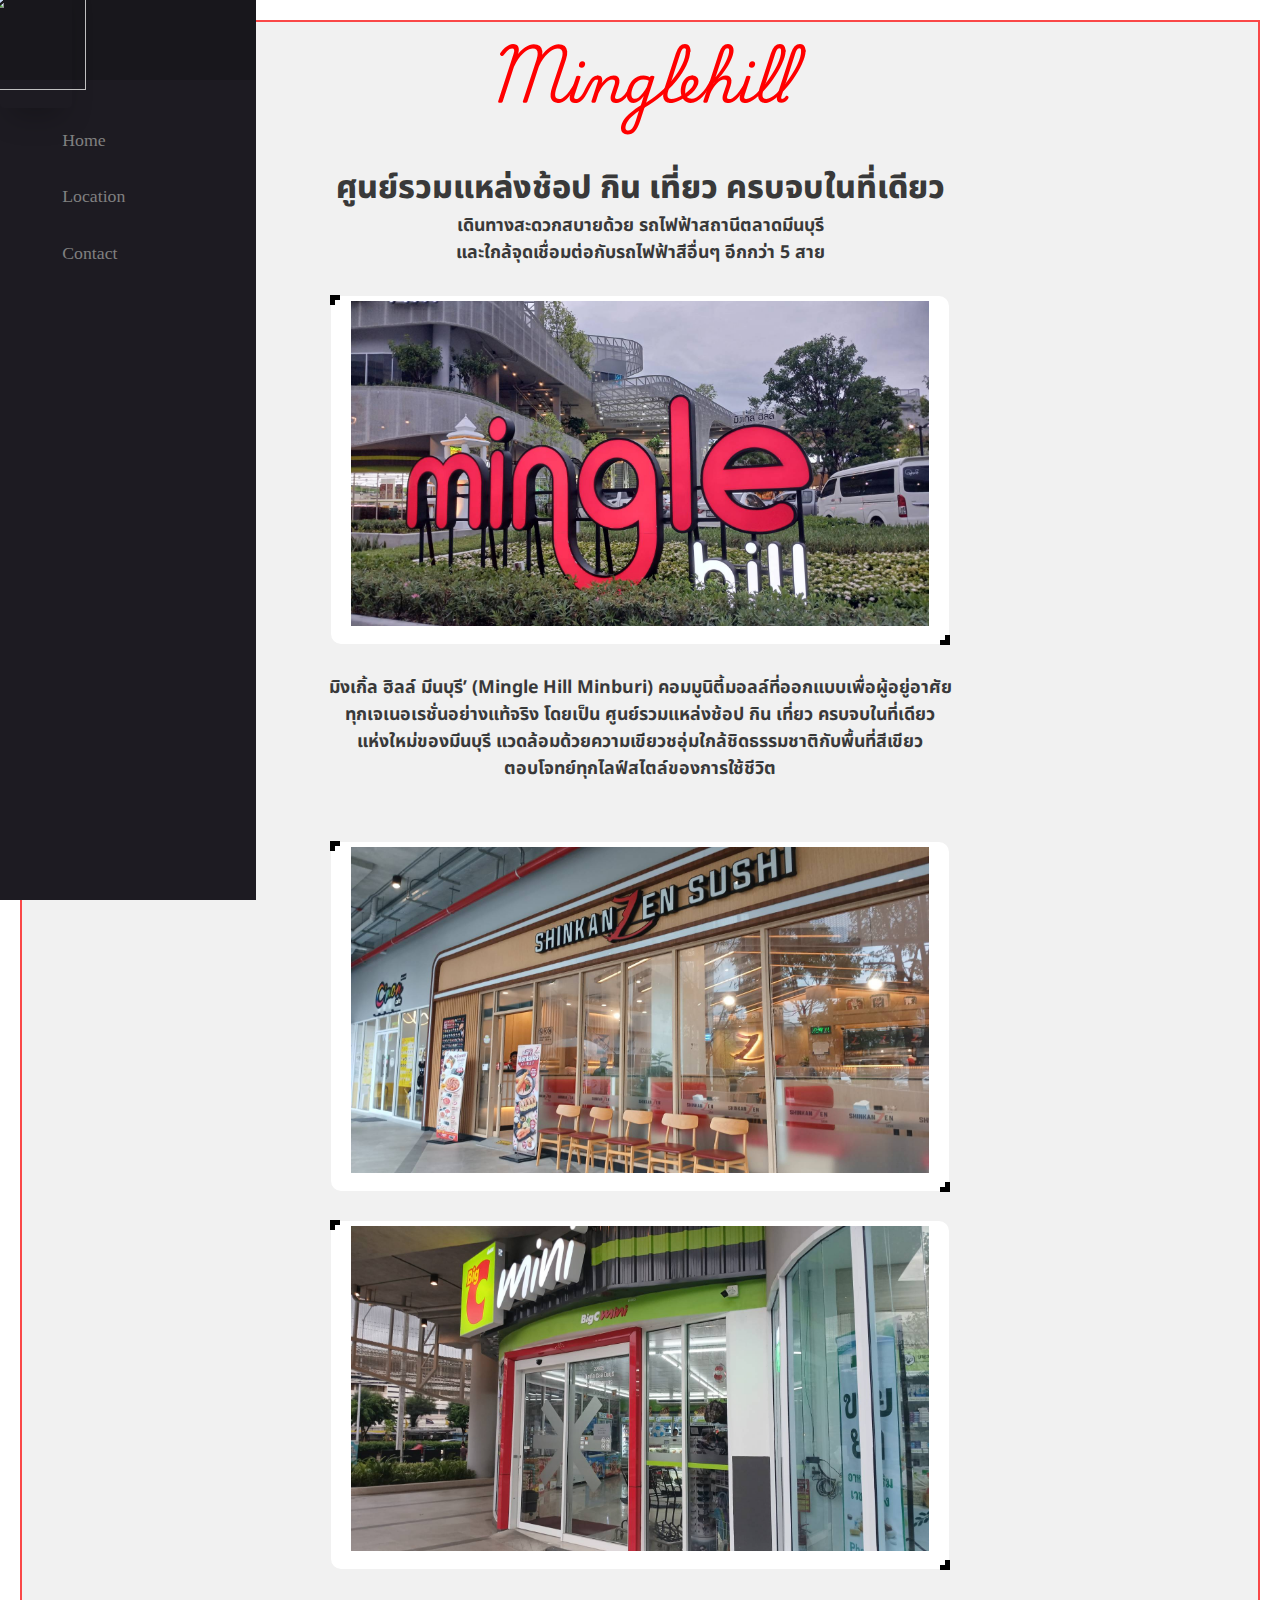
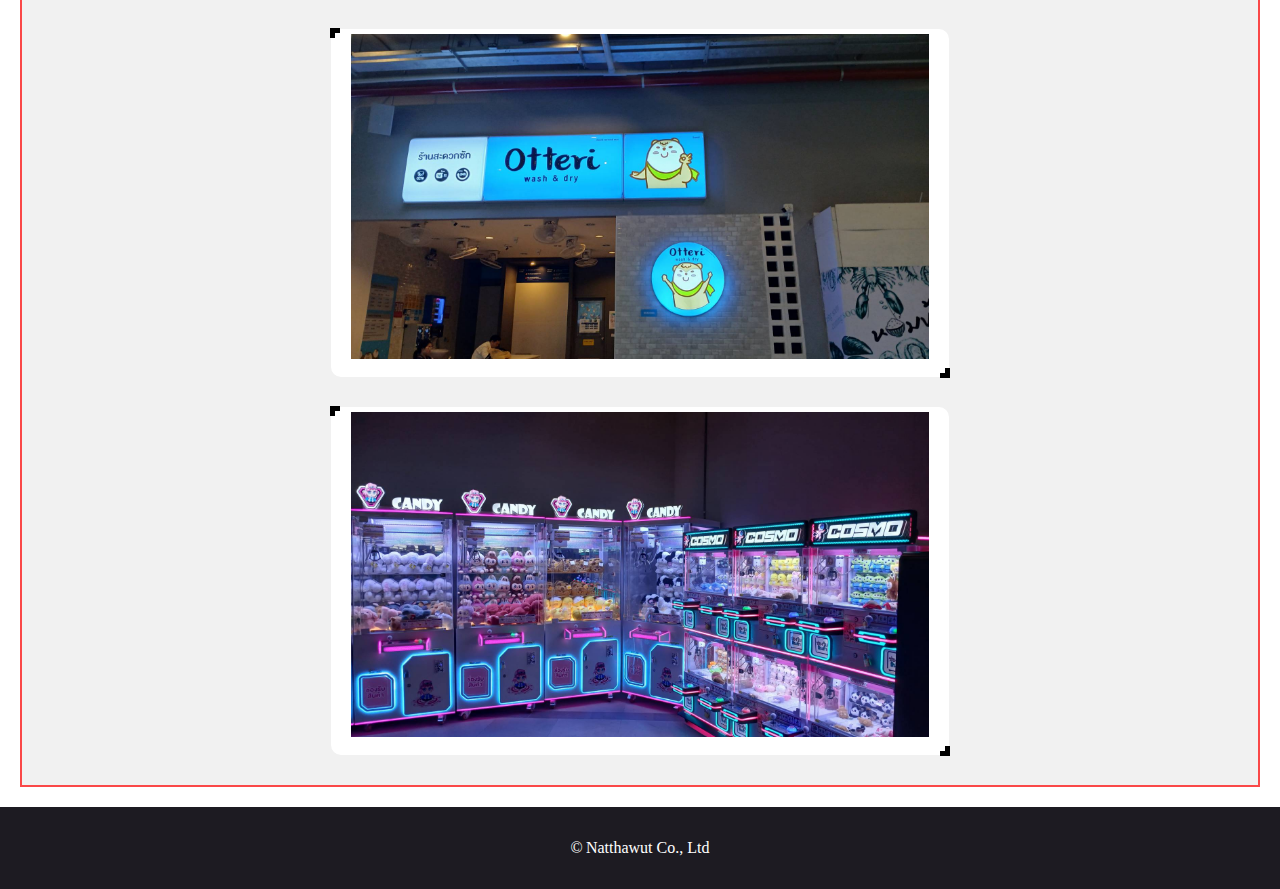
==== index.html @ cf5385df "Add files via upload" ====
<!DOCTYPE html>
<html lang="en">
<head>
    <meta charset="UTF-8">
    <meta name="viewport" content="width=device-width, initial-scale=1.0">
    <title>Minglehill</title>
    <link rel="stylesheet" href="style.css">
    <link rel="icon" href="icon/M.png">
    
</head>
<body >
    <section>
     <!-- Navbar -->
<nav id="navbar">
  <ul class="navbar-items flexbox-col">
    <li class="navbar-logo flexbox-left">
      <a class="navbar-item-inner flexbox">
        <img src="icon/mingle.png" alt="" id="logo">
      </a>
    </li>
    <li class="navbar-item flexbox-left">
      <a href="index.html" class="navbar-item-inner flexbox-left">
        <div class="navbar-item-inner-icon-wrapper flexbox">
          <ion-icon name="search-outline"></ion-icon>
        </div>
        <span class="link-text">Home</span>
      </a>
    </li>
    <li class="navbar-item flexbox-left">
      <a href="location.html" class="navbar-item-inner flexbox-left">
        <div class="navbar-item-inner-icon-wrapper flexbox">
          <ion-icon name="home-outline"></ion-icon>
        </div>
        <span class="link-text">Location</span>
      </a>
    </li>
    <li class="navbar-item flexbox-left">
      <a href="contact.html" class="navbar-item-inner flexbox-left">
        <div class="navbar-item-inner-icon-wrapper flexbox">
          <ion-icon name="folder-open-outline"></ion-icon>
        </div>
        <span class="link-text">Contact</span>
      </a>
    </li>
    
  </ul>
</nav>

<!-- Main -->
<main id="main" class="flexbox-col">
  <div class="bow">
  <h2 id="bowh2">Minglehill</h2><br>
  <h3>ศูนย์รวมแหล่งช้อป กิน เที่ยว ครบจบในที่เดียว</h3>
  <p>เดินทางสะดวกสบายด้วย รถไฟฟ้าสถานีตลาดมีนบุรี </p>
  <p>และใกล้จุดเชื่อมต่อกับรถไฟฟ้าสีอื่นๆ อีกกว่า 5 สาย</p>
    <br>
    <div class="data-container">
      <span class="btn"><img src="1.jpg" alt="" class="imgshow"></span>
      </div>
      <br>
      <p>มิงเกิ้ล ฮิลล์ มีนบุรี’ (Mingle  Hill Minburi) คอมมูนิตี้มอลล์ที่ออกแบบเพื่อผู้อยู่อาศัย</p>
    <p>ทุกเจเนอเรชั่นอย่างแท้จริง โดยเป็น ศูนย์รวมแหล่งช้อป กิน เที่ยว  ครบจบในที่เดียว</p>
    <p>แห่งใหม่ของมีนบุรี แวดล้อมด้วยความเขียวชอุ่มใกล้ชิดธรรมชาติกับพื้นที่สีเขียว</p>
    <p>ตอบโจทย์ทุกไลฟ์สไตล์ของการใช้ชีวิต</p>

    <br>
    <br>
      <div class="data-container">
        <span class="btn">
        <a href="https://www.facebook.com/shinkanzensushi/?locale=th_TH" target="_blank"><img src="Z.jpg" alt="" class="imgshow"></a>
      </span>
        </div>

        <br>
        <div class="data-container">
          <span class="btn"><a href="https://www.bigc.co.th/" target="_blank"><img src="C.jpg" alt="" class="imgshow"></a></span>
          </div>
          <br>
          
         <br>
         <div class="data-container">
          <span class="btn"><a href="https://www.otteriwashdry.com/" target="_blank"><img src="ot.jpg" alt="" class="imgshow"></a></span>
           </div>
           <br>
           <div class="data-container">
            <span class="btn"><img src="ตู้.jpg" alt="" class="imgshow"></span>
             </div>
             <br>

  </div>

</main>


</body>
<footer>
  <div class="footer">&copy;<span> Natthawut Co., Ltd</span></div>
</footer>
</html>
---- style.css ----
@import url('https://fonts.googleapis.com/css2?family=Noto+Sans+Thai:wght@100..900&family=Playwrite+CU:wght@100..400&display=swap');

:root {
  --primary: 237, 94%, 81%;
  --background: 266, 16%, 92%;
  --background-secondary: 256, 12%, 12%;
  --background-secondary-dark: 256, 10%, 10%;
  --background-secondary-light: 257, 11%, 16%;
  --text-primary: 0, 0%, 0%;
  /* Colors */
  --black: 0, 0%, 0%;
  --white: 0, 0%, 100%;
  --quite-gray: 0, 0%, 50%;
  --grooble: 10, 28%, 93%;
  /* Sizes */
  --heading-large: 5.6rem;
  --heading-medium: 3.6rem;
  --heading-small: 2.4rem;
  --paragraph: 1.11rem;
  --navbar-buttons: 2.4rem;
  /* misc */
  --transition-main: .175, .685, .32;
  /* Fonts */
  --font-main: "Poppins";
}

/* ===========
  Variabels
 =========== */

/* ===============
  Global Styles
 =============== */

*, *::before, *::after {
  box-sizing: inherit;
}
html, body {
  margin: 0;
  width: 100%;
  color: hsl(var(--text-primary));
  font-family: var(--font-main);
  -webkit-font-smoothing: antialiased;
  scroll-behavior: smooth;
  box-sizing: border-box;
  background-image: url("pic/bg.jpg");
  background-repeat: repeat;
  background-size: 100%;

}

/* ============
  Typography
 ============ */

/* Headings */
h1, h2, h3, h4, h5, h6 {
  margin: 0;
}
/* Font Size */
h1 {
  font-size: var(--heading-large);
}
h2 {
  font-size: var(--heading-medium);
}
h3 {
  font-size: var(--heading-small);
}
h4 {
  font-size: calc(var(--heading-small) - .2rem);
}
h5 {
  font-size: calc(var(--heading-small) - .4rem);
}
h6 {
  font-size: calc(var(--heading-small) - .6rem);
}
/* Font Weight */
h1, h2 {
  font-weight: 900;
}
h3, h4, h5, h6 {
  font-weight: 800;
}
/* Paragraphs */
p {
  margin: 0;
  font-size: var(--paragraph);
}
/* Links */
a {
  color: hsla(var(--primary), 1);
  font-size: var(--paragraph);
  text-decoration: underline;
}
a:visited {
  color: hsla(var(--primary), .5);
}

/* =========
  Buttons
 ========= */

button {
  padding: .8em 1.2em;
  border: 1px solid hsl(var(--black));
  background-color: hsl(var(--background));
  font-size: var(--paragraph);
  cursor: pointer;
  outline: none;
}
button:focus {
  box-shadow:
          0 0 0 2px hsl(var(--black)),
          0 0 0 3px hsl(var(--white));
  border: 1px solid transparent;
}

/* =======
  Lists
 ======= */

ul, ol {
  margin: 1em 0;
}

/* =======
  Forms
 ======= */

form {
  margin: 0;
}
fieldset {
  margin: 0;
  padding: .5em 0;
  border: none;
}
input {
  padding: .8em 1.2em;
  font-size: var(--paragraph);
  background-color: hsl(var(--grooble));
  border: 2px solid hsl(var(--grooble));
  outline: none;
}
textarea {
  padding: .8em 1.2em;
  font-size: var(--paragraph);
  font-family: var(--font-main);
  background-color: hsl(var(--grooble));
  border: 2px solid hsl(var(--grooble));
  outline: none;
}
input, textarea {
  transition: all .2s ease-in-out;
}
input:hover, input:focus, textarea:hover, textarea:focus {
  box-shadow:
          0 0 0 2px hsl(var(--black)),
          0 0 0 3px hsl(var(--white));
  border: 2px solid transparent;
}
select {
  padding: .8em 1.2em;
  border: 1px solid hsl(var(--black));
  font-size: var(--paragraph);
  outline: none;
}

/* =========
  Classes
 ========= */

/* ================
  Global classes
 ================ */

/* =========
  Flexbox
 ========= */

.flexbox {
  display: flex;
  justify-content: center;
  align-items: center;
}
.flexbox-left {
  display: flex;
  justify-content: flex-start;
  align-items: center;
}
.flexbox-right {
  display: flex;
  justify-content: flex-end;
  align-items: center;
}
/* Columns */
.flexbox-col {
  display: flex;
  justify-content: center;
  flex-direction: column;
  align-items: center;
  
}
.flexbox-col-left {
  display: flex;
  justify-content: flex-start;
  flex-direction: column;
  align-items: flex-start;
}
.flexbox-col-left-ns {
  display: flex;
  justify-content: center;
  flex-direction: column;
  align-items: flex-start;
}
.flexbox-col-right {
  display: flex;
  justify-content: flex-end;
  flex-direction: column;
  align-items: flex-end;
}
.flexbox-col-start-center {
  display: flex;
  justify-content: flex-start;
  flex-direction: column;
  align-items: center;
}
/* Spacings */
.flexbox-space-bet {
  display: flex;
  justify-content: space-between;
  align-items: center;
}

/* =========
  Classes
 ========= */

.view-width {
  width: 70%;
}

/* ========
  Navbar
 ======== */
#logo{
  width: 100px;
  height: 100px;
}

#navbar {
  top: 0;
  padding: 0;
  width: 5em;
  height: 100vh;
  position: fixed;
  background-color: hsl(var(--background-secondary));
  transition: width .35s cubic-bezier(var(--transition-main), 1);
  overflow-y: auto;
  overflow-x: hidden;
}
#navbar:hover {
  width: 16em;
}
#navbar::-webkit-scrollbar-track {
  background-color: hsl(var(--background-secondary));
}
#navbar::-webkit-scrollbar {
  width: 8px;
  background-color: hsl(var(--background-secondary));
}
#navbar::-webkit-scrollbar-thumb {
  background-color: hsl(var(--primary));
}
.navbar-items {
  margin: 0;
  padding: 0;
  list-style-type: none;
}
/* Navbar Logo */
.navbar-logo {
  margin: 0 0 2em 0;
  width: 100%;
  height: 5em;
  background: hsl(var(--background-secondary-dark));
}
.navbar-logo > .navbar-item-inner {
  width: calc(5rem - 8px);
}
.navbar-logo > .navbar-item-inner:hover {
  background-color: transparent;
}
.navbar-logo > .navbar-item-inner > svg {
  height: 2em;
  fill: hsl(var(--white));
}
/* Navbar Items */
.navbar-item {
  padding: 0 .5em;
  width: 100%;
  cursor: pointer;
}
.navbar-item-inner {
  padding: 1em 0;
  width: 100%;
  position: relative;
  color: hsl(var(--quite-gray));
  border-radius: .25em;
  text-decoration: none;
  transition: all .2s cubic-bezier(var(--transition-main), 1);
}
.navbar-item-inner:hover {
  color: hsl(var(--white));
  background: hsl(var(--background-secondary-light));
  box-shadow: 0 17px 30px -10px hsla(var(--black), .25);
}
.navbar-item-inner-icon-wrapper {
  width: calc(5rem - 1em - 8px);
  position: relative;
}
.navbar-item-inner-icon-wrapper ion-icon {
  position: absolute;
  font-size: calc(var(--navbar-buttons) - 1rem);
}
.link-text {
  margin: 0;
  width: 0;
  text-overflow: ellipsis;
  white-space: nowrap;
  transition: all .35s cubic-bezier(var(--transition-main), 1);
  overflow: hidden;
  opacity: 0;
}
#navbar:hover .link-text {
  width: calc(100% - calc(5rem - 8px));
  opacity: 1;
}

/* ======
  Main
 ====== */

#main {
  min-height: 100vh;
  margin: auto; 
  width: auto;
  padding: 20px;
  color: #393939;
  font-size: 20px;
  font-weight: bold;
  text-align: center;

  font-family: "Noto Sans Thai", sans-serif;
  font-optical-sizing: auto;
  font-weight: weight;
  font-style: normal;
  font-variation-settings:
    "wdth" 100;
}
#main > h2 {
  width: 100%;
  max-width: 100%;
  text-align:center;


}
#main > p {
  width: 80%;
  max-width: 80%;
}
.bow {
  background-color: rgba(235, 235, 235, 0.712);
  border: 2px solid rgb(250, 72, 72);
  padding: 0 0 0 ;
  
}

#bowh2{
  color: red;
  font-family: "Playwrite CU", cursive;
  font-optical-sizing: auto;
  font-weight: weight;
  font-style: normal;
}
/* =============
  ::Selectors
 ============= */

/* Selection */
::selection {
  color: hsl(var(--white));
  background: hsla(var(--primary), .33);
}
/* Scrollbar */
::-webkit-scrollbar-track {
  background-color: hsl(var(--background));
}
::-webkit-scrollbar {
  width: 8px;
  background-color: hsl(var(--background));
}
::-webkit-scrollbar-thumb {
  background-color: hsl(var(--primary));
}

/* ===============
  5. @keyframes
 =============== */

/* ==============
  @media rules
 ============== */

@media only screen and (max-width: 1660px) {
  :root {
      /* Sizes */
      --heading-large: 5.4rem;
      --heading-medium: 3.4rem;
      --heading-small: 2.2rem;
  }
}
@media only screen and (max-width: 1456px) {
  :root {
      /* Sizes */
      --heading-large: 5.2rem;
      --heading-medium: 3.2rem;
      --heading-small: 2rem;
  }
  .view-width {
      width: 80%;
  }
}
@media only screen and (max-width: 1220px) {
  .view-width {
      width: 70%;
  }
}
@media only screen and (max-width: 1024px) {
  :root {
      /* Sizes */
      --heading-large: 5rem;
      --heading-medium: 3rem;
      --heading-small: 1.8rem;
  }
  .view-width {
      width: 75%;
  }
}
@media only screen and (max-width: 756px) {
  :root {
      /* Sizes */
      --heading-large: 4rem;
      --heading-medium: 2.6rem;
      --heading-small: 1.6rem;
      --paragraph: 1rem;
      --navbar-buttons: 2.2rem;
  }
  .view-width {
      width: calc(100% - 5em);
  }
}
@media only screen and (max-width: 576px) {
  .view-width {
      width: calc(100% - 3em);
  }
}
@media only screen and (max-width: 496px) {

}


/* -----------------menubar-------------------- */

.imgshow{
  width: 100%;
  height: 100%;
}


.btn{
  cursor:pointer;
    position:relative;
    padding:5px 20px;
    background:white;
    font-size:28px;
    border-top-right-radius:10px;
    border-bottom-left-radius:10px;
    transition:all 1s;
    &:after,&:before{
      content:" ";
      width:10px;
      height:10px;
      position:absolute;
      border :0px solid #fff;
      transition:all 1s;
      }
    &:after{
      top:-1px;
      left:-1px;
      border-top:5px solid black;
      border-left:5px solid black;
    }
    &:before{
      bottom:-1px;
      right:-1px;
      border-bottom:5px solid black;
      border-right:5px solid black;
    }
    &:hover{
      border-top-right-radius:0px;
    border-bottom-left-radius:0px;
       background:rgba(0,0,0,.5);
       color:white;
      &:before,&:after{
        
        width:100%;
        height:100%;
       border-color:white;
      }
    }
  }
  
  .data-container{
    display:flex;
    justify-content:center;
    align-items:center;
    margin: auto;
    width: 50%;
    height: 50%;
  }

  .footer {
    bottom: 0;
    left: 0;
    right: 0;
    padding: 2rem;
    background: hsl(257.14deg 11.48% 11.96%);
    color: white;
    font-weight: 500;
    display: flex;
    justify-content: center;
    align-items: center;
    gap: 0.2rem;
  }

  #imgcon{
    width: 50%;
    height: 50%;
  }
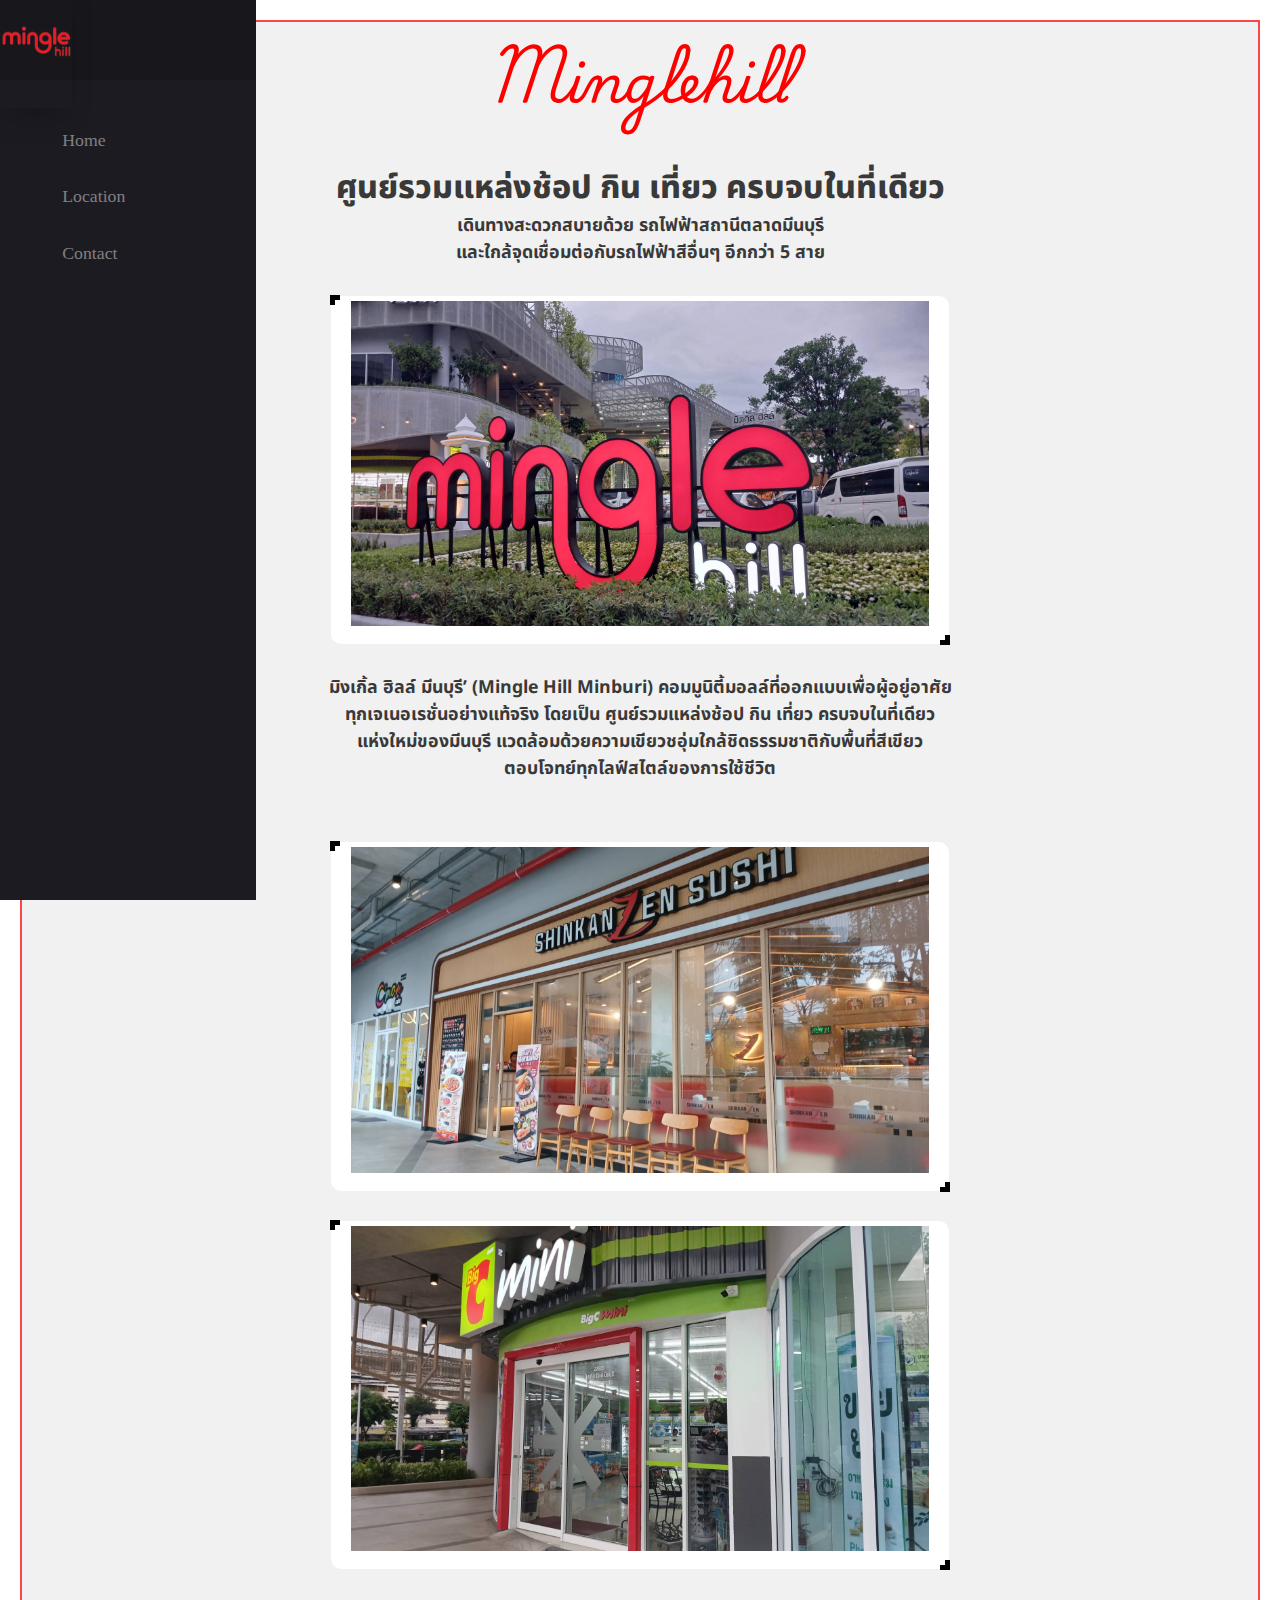
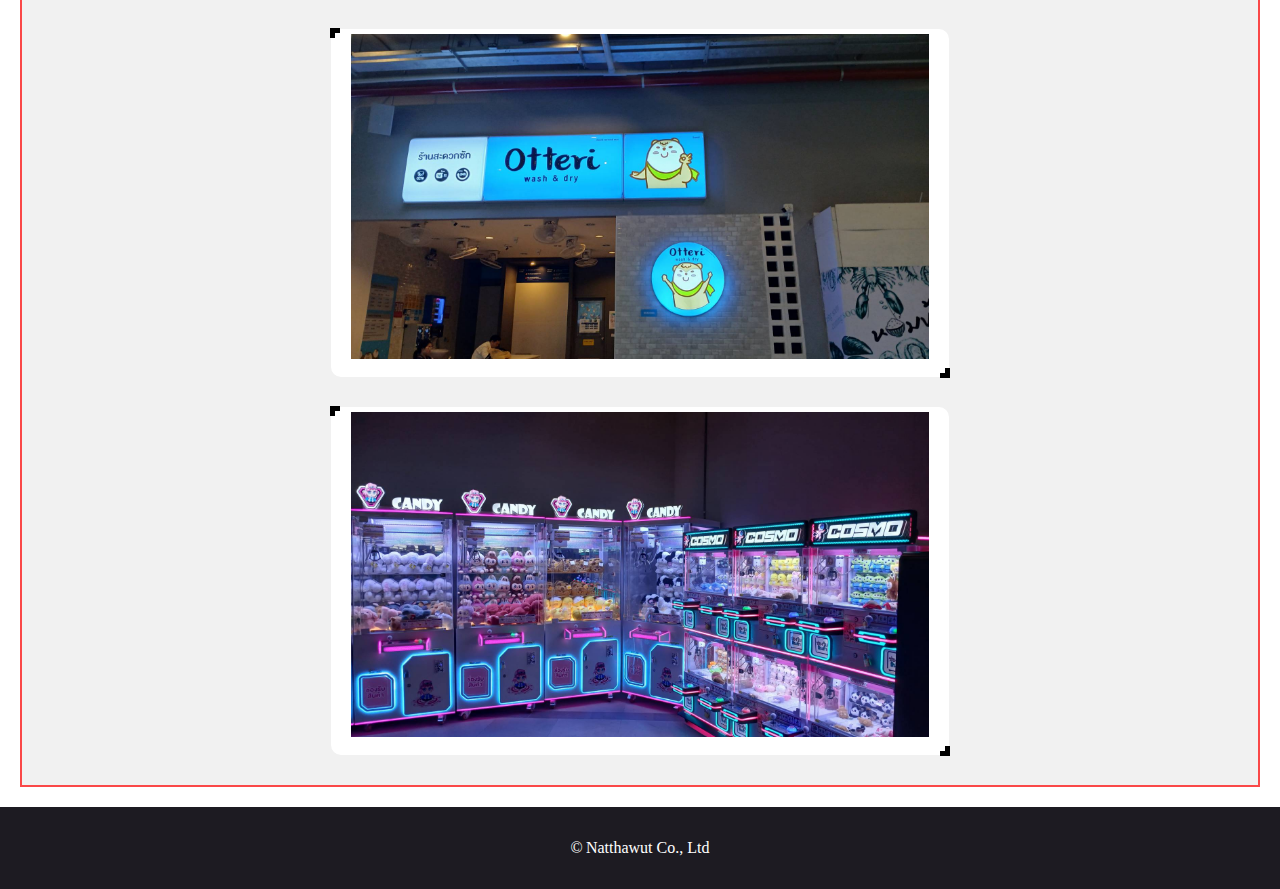
==== commit e8ca8eec: "Update index.html" ====
--- a/index.html
+++ b/index.html
@@ -5,7 +5,7 @@
     <meta name="viewport" content="width=device-width, initial-scale=1.0">
     <title>Minglehill</title>
     <link rel="stylesheet" href="style.css">
-    <link rel="icon" href="icon/M.png">
+    <link rel="icon" href="M.png">
     
 </head>
 <body >
@@ -15,7 +15,7 @@
   <ul class="navbar-items flexbox-col">
     <li class="navbar-logo flexbox-left">
       <a class="navbar-item-inner flexbox">
-        <img src="icon/mingle.png" alt="" id="logo">
+        <img src="mingle.png" alt="" id="logo">
       </a>
     </li>
     <li class="navbar-item flexbox-left">
@@ -96,4 +96,4 @@
 <footer>
   <div class="footer">&copy;<span> Natthawut Co., Ltd</span></div>
 </footer>
-</html>+</html>
